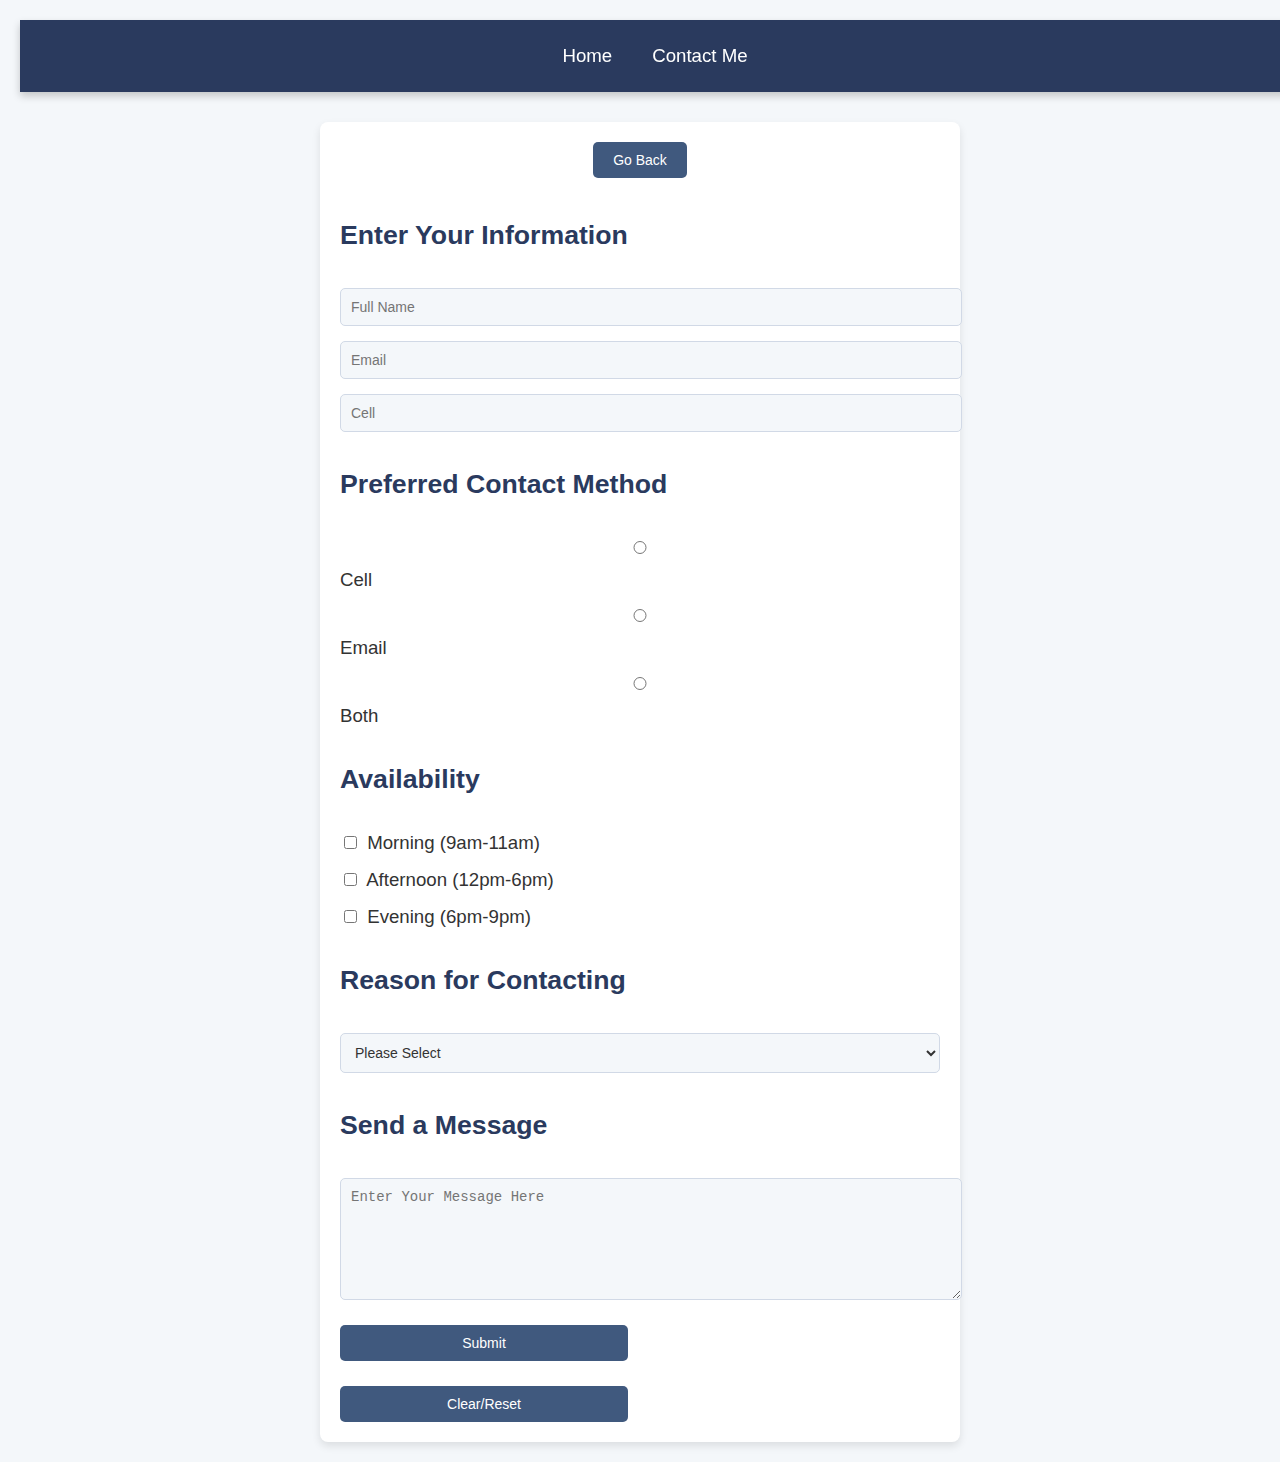
==== contactforms.html @ de02a57e "Lab 6" ====
﻿<!DOCTYPE html>
<html lang="en">
<head>
    <meta charset="utf-8">
    <title>Contact Me</title>
    <link rel="stylesheet" href="stylesheet.css">
</head>
<body>
    <div id="navbar"> <!-- Centered Navigation Bar -->
        <nav>
            <a href="index.html" class="nav-link">Home</a>
            <a href="#contact-section" class="nav-link">Contact Me</a>
        </nav>
    </div>

    <div id="contact-section">
        <button onclick="window.location.href='index.html'" id="go-back-button">Go Back</button>
        <form id="contactme">
            <h2>Enter Your Information</h2>
            <input placeholder="Full Name" id="fullname" type="text">
            <input placeholder="Email" id="email" type="email">
            <input placeholder="Cell" id="cell" type="tel">

            <h2>Preferred Contact Method</h2>
            <input type="radio" id="cellContact" name="contactMethod" value="Cell"> Cell
            <input type="radio" id="emailContact" name="contactMethod" value="Email"> Email
            <input type="radio" id="bothContact" name="contactMethod" value="Both"> Both

            <h2>Availability</h2>
            <label><input type="checkbox" id="Morning" name="Morning" value="Morning"> Morning (9am-11am)</label>
            <label><input type="checkbox" id="Afternoon" name="Afternoon" value="Afternoon"> Afternoon (12pm-6pm)</label>
            <label><input type="checkbox" id="Evening" name="Evening" value="Evening"> Evening (6pm-9pm)</label>

            <h2>Reason for Contacting</h2>
            <select id="options" name="options">
                <option value="default">Please Select</option>
                <option value="option1">Job Opportunity</option>
                <option value="option2">Networking</option>
                <option value="option3">Other</option>
            </select>

            <h2>Send a Message</h2>
            <textarea placeholder="Enter Your Message Here" id="Message"></textarea>
            <input value="Submit" id="Submit" type="button" onclick="storeData()">
            <input value="Clear/Reset" id="clear-reset" type="button" onclick="resetContact()">
        </form>
    </div>

    <script src="contact.js"></script>
</body>
</html>
---- stylesheet.css ----
﻿/* General body styling */
body {
    font-family: Arial, sans-serif;
    font-size: 14pt;
    background-color: #f4f7fa; /* Light grey-blue background for a soft, clean look */
    color: #333; /* Darker text color for readability */
    margin: 20px;
}

/* Centered Navigation Bar Styling */
#navbar {
    display: flex;
    justify-content: center;
    align-items: center;
    padding: 15px;
    background-color: #2a3a5e; /* Darker blue for navbar background */
    color: #ffffff;
    position: sticky;
    top: 0;
    width: 100%;
    z-index: 1000;
    box-shadow: 0px 4px 8px rgba(0, 0, 0, 0.2); /* Subtle shadow for a polished look */
}

#navbar nav {
    display: flex;
    gap: 20px;
}

#navbar .nav-link {
    color: #ffffff;
    text-decoration: none;
    padding: 10px;
    border-radius: 5px;
    transition: background-color 0.3s ease; /* Smooth transition for hover effect */
}

#navbar .nav-link:hover {
    background-color: #40597e; /* Softer blue for hover effect */
    color: #e0e6ed; /* Slightly lighter color for contrast on hover */
}

/* Chat with Me Button Styling */
#navbar .chat-button {
    background-color: #40597e; /* Darker blue background */
    color: #ffffff; /* White text */
    border: none;
    padding: 10px 20px;
    font-size: 14px;
    border-radius: 5px;
    cursor: pointer;
    transition: background-color 0.3s ease; /* Smooth transition for hover */
}

#navbar .chat-button:hover {
    background-color: #6082b6; /* Lighter blue on hover */
    color: #e0e6ed; /* Light grey text for contrast */
}

/* Centered Name Button Container */
#name-button-container {
    display: flex;
    flex-direction: column;
    align-items: center;
    margin-top: 10px;
}

#enter-name-button {
    background-color: #40597e; /* Matching theme color */
    color: #ffffff;
    border: none;
    padding: 10px 20px;
    font-size: 14px;
    border-radius: 5px;
    cursor: pointer;
    transition: background-color 0.3s ease;
    margin-bottom: 5px; /* Spacing between button and display name text */
}

#enter-name-button:hover {
    background-color: #6082b6;
}

/* Contact Page Section Styling */
#contact-section {
    display: flex;
    flex-direction: column;
    align-items: center;
    padding: 20px;
    max-width: 600px;
    margin: auto;
    background-color: #ffffff;
    box-shadow: 0px 4px 8px rgba(0, 0, 0, 0.1); /* Soft shadow for depth */
    border-radius: 8px;
    margin-top: 30px;
}

/* Form Styling */
form#contactme {
    display: flex;
    flex-direction: column;
    gap: 15px;
    width: 100%;
}

form#contactme h2 {
    color: #2a3a5e; /* Matching theme color for section headers */
    font-size: 20pt;
    text-align: left;
}

form#contactme input[type="text"],
form#contactme input[type="email"],
form#contactme input[type="tel"],
form#contactme select,
form#contactme textarea {
    width: 100%;
    padding: 10px;
    font-size: 14px;
    border: 1px solid #d1d9e6;
    border-radius: 5px;
    background-color: #f4f7fa;
    color: #333;
}

form#contactme input[type="radio"],
form#contactme input[type="checkbox"] {
    margin-right: 5px;
}

form#contactme textarea {
    height: 100px;
    resize: vertical;
}

/* Button Styling for Form Buttons */
#Submit, #clear-reset {
    background-color: #40597e;
    color: #ffffff;
    border: none;
    padding: 10px 15px;
    font-size: 14px;
    border-radius: 5px;
    cursor: pointer;
    transition: background-color 0.3s ease;
    width: 48%;
    margin-top: 10px;
}

#Submit:hover, #clear-reset:hover {
    background-color: #6082b6;
}

/* Go Back Button Styling */
#go-back-button {
    background-color: #40597e;
    color: #ffffff;
    border: none;
    padding: 10px 20px;
    font-size: 14px;
    border-radius: 5px;
    cursor: pointer;
    transition: background-color 0.3s ease;
    margin-bottom: 20px;
}

#go-back-button:hover {
    background-color: #6082b6;
}

/* Header and Heading Styling */
h1 {
    font-size: 36pt;
    color: #2a3a5e; /* Matches the navbar */
    font-weight: bold;
    margin-top: 10px;
}

h2 {
    font-size: 26pt;
    color: #40597e; /* Softer blue for subheadings */
}

h3 {
    font-size: 20pt;
    color: #6082b6; /* Lighter shade for h3 */
    font-weight: normal;
}

/* Paragraph and Link Styling */
p {
    font-size: 14pt;
    color: #555; /* Medium grey for body text */
    line-height: 1.8; /* Increased line height for readability */
    max-width: 800px; /* Limit paragraph width for easy reading */
}

a:link, a:visited {
    color: #1e7cb1; /* Blue link color */
    text-decoration: none;
}

a:hover {
    color: #d94f4f; /* Accent color for link hover */
    text-decoration: underline;
}

a:active {
    color: #b23a3a;
}

/* List Styling */
ul {
    list-style-type: square;
    padding-left: 20px;
}

hr {
    margin: 30px 0;
    border: 0.5px solid #d1d9e6; /* Subtle line to separate sections */
}

/* Table Styling */
.table-container {
    display: table;
    width: 100%;
    margin-top: 20px;
    background-color: #ffffff;
    box-shadow: 0px 4px 8px rgba(0, 0, 0, 0.1); /* Light shadow for depth */
    border-radius: 5px;
}

.table-row {
    display: table-row;
}

.table-cell {
    display: table-cell;
    padding: 10px;
    border: 1px solid #d1d9e6;
    color: #333;
}

/* Profile Picture Styling */
#profilePicture { 
    max-width: 120px;
    border-radius: 10px;
    box-shadow: 0px 4px 8px rgba(0, 0, 0, 0.15); /* Adds a nice shadow effect */
}

/* Sidebar Styling */
#sidebar {
    background-color: #40597e; /* Soft blue for sidebar */
    color: #ffffff;
    padding: 30px;
    width: 300px;
    border-radius: 8px;
}
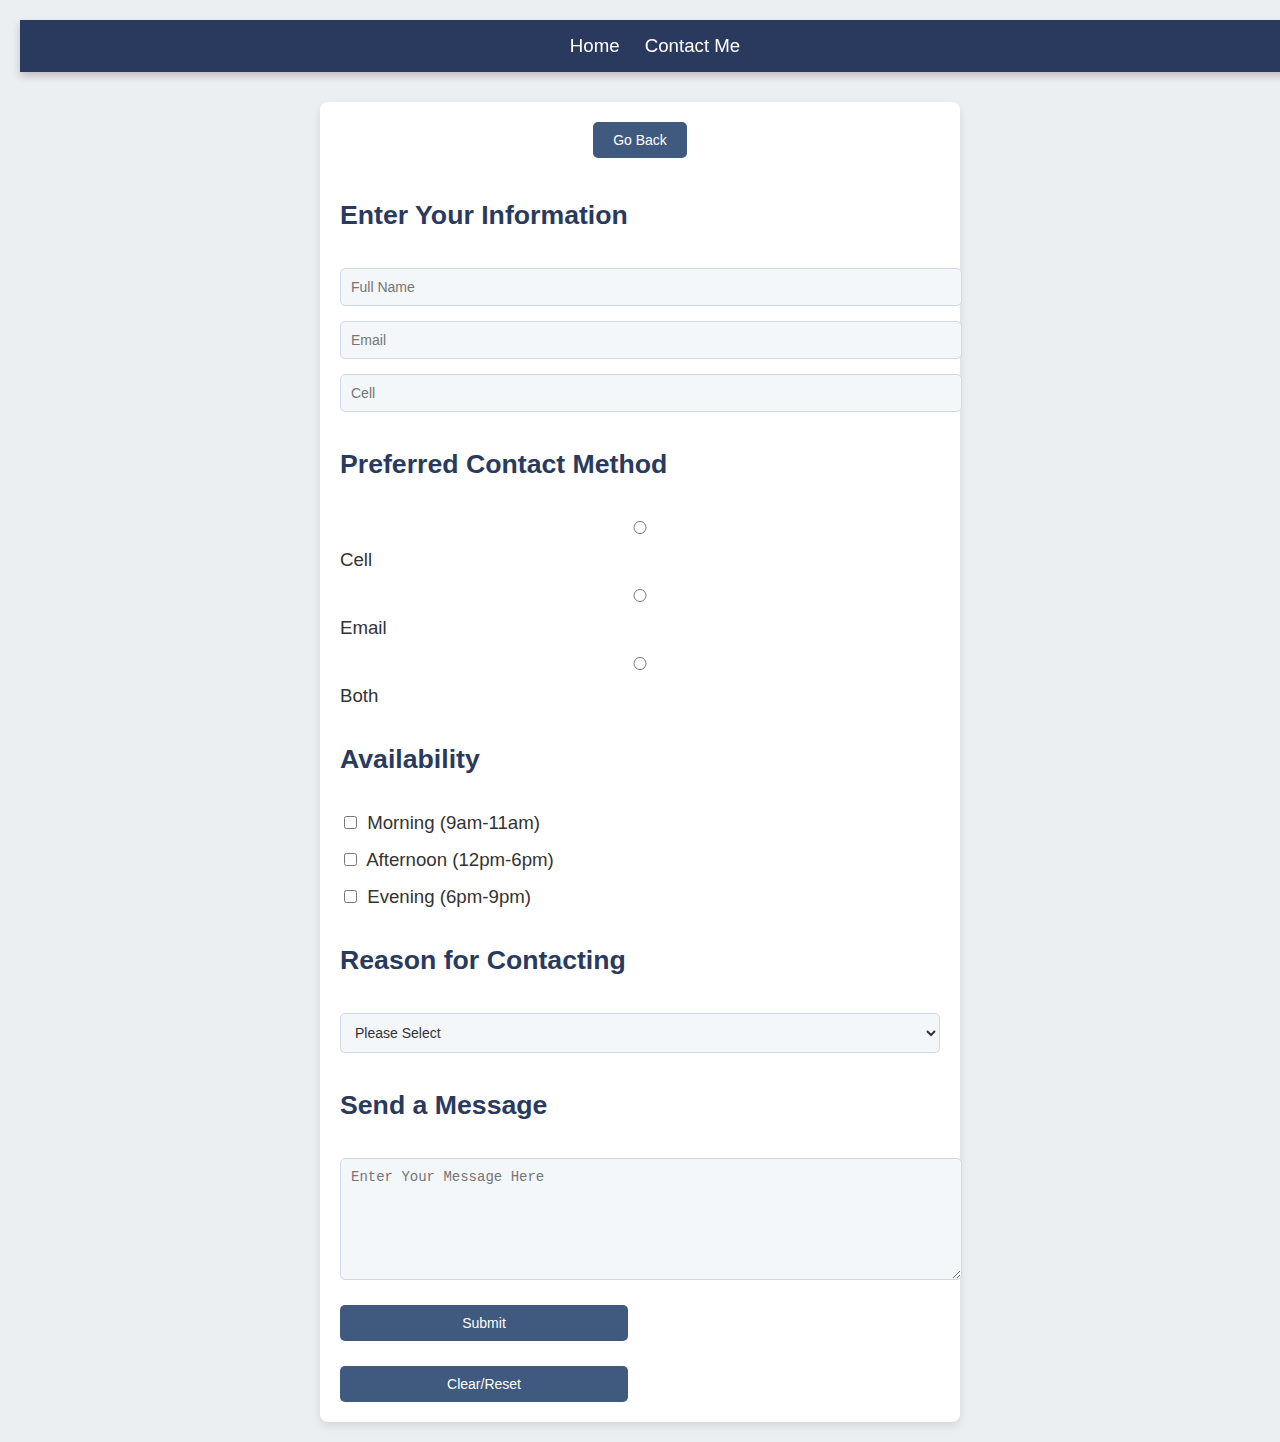
==== commit ae7848fd: "Lab 8" ====
--- a/contactforms.html
+++ b/contactforms.html
@@ -6,7 +6,7 @@
     <link rel="stylesheet" href="stylesheet.css">
 </head>
 <body>
-    <div id="navbar"> <!-- Centered Navigation Bar -->
+    <div id="navbar">
         <nav>
             <a href="index.html" class="nav-link">Home</a>
             <a href="#contact-section" class="nav-link">Contact Me</a>
@@ -46,6 +46,6 @@
         </form>
     </div>
 
-    <script src="contact.js"></script>
+    <script src="contactforms.js"></script>
 </body>
 </html>
--- a/stylesheet.css
+++ b/stylesheet.css
@@ -1,10 +1,30 @@
-﻿/* General body styling */
+﻿/* Reset default margin and padding */
+html, body {
+    margin: 0;
+    padding: 0;
+}
+
+/* General body styling */
 body {
     font-family: Arial, sans-serif;
     font-size: 14pt;
-    background-color: #f4f7fa; /* Light grey-blue background for a soft, clean look */
+    background-color: #eceff1; /* Light warm gray background */
     color: #333; /* Darker text color for readability */
     margin: 20px;
+}
+
+/* Centering specific elements */
+h1, .intro-text {
+    text-align: center;
+    margin: 10px auto;
+}
+
+#profilePicture {
+    display: block;
+    margin: 10px auto;
+    max-width: 120px;
+    border-radius: 10px;
+    box-shadow: 0px 4px 8px rgba(0, 0, 0, 0.15); /* Adds shadow for style */
 }
 
 /* Centered Navigation Bar Styling */
@@ -20,11 +40,6 @@
     width: 100%;
     z-index: 1000;
     box-shadow: 0px 4px 8px rgba(0, 0, 0, 0.2); /* Subtle shadow for a polished look */
-}
-
-#navbar nav {
-    display: flex;
-    gap: 20px;
 }
 
 #navbar .nav-link {
@@ -241,18 +256,45 @@
     color: #333;
 }
 
-/* Profile Picture Styling */
-#profilePicture { 
-    max-width: 120px;
-    border-radius: 10px;
-    box-shadow: 0px 4px 8px rgba(0, 0, 0, 0.15); /* Adds a nice shadow effect */
-}
-
-/* Sidebar Styling */
-#sidebar {
-    background-color: #40597e; /* Soft blue for sidebar */
-    color: #ffffff;
-    padding: 30px;
-    width: 300px;
+/* Color-Blind Mode */
+.color-blind-mode {
+    background-color: #dcdcdc;
+    color: #333;
+}
+
+/* Flex container for horizontal image row */
+.image-row {
+    display: flex;
+    justify-content: center;
+    gap: 20px;
+    margin: 20px auto;
+}
+
+/* Center alignment and styling for each image and button */
+.image-container {
+    text-align: center;
+}
+
+.image-container img {
+    display: block;
+    margin: 0 auto;
+    max-width: 200px;
+    height: auto;
     border-radius: 8px;
-}
+    box-shadow: 0px 4px 8px rgba(0, 0, 0, 0.2);
+}
+
+.image-container button {
+    margin-top: 10px;
+    padding: 8px 16px;
+    background-color: #40597e;
+    color: #ffffff;
+    border: none;
+    border-radius: 5px;
+    cursor: pointer;
+    transition: background-color 0.3s ease;
+}
+
+.image-container button:hover {
+    background-color: #6082b6;
+}
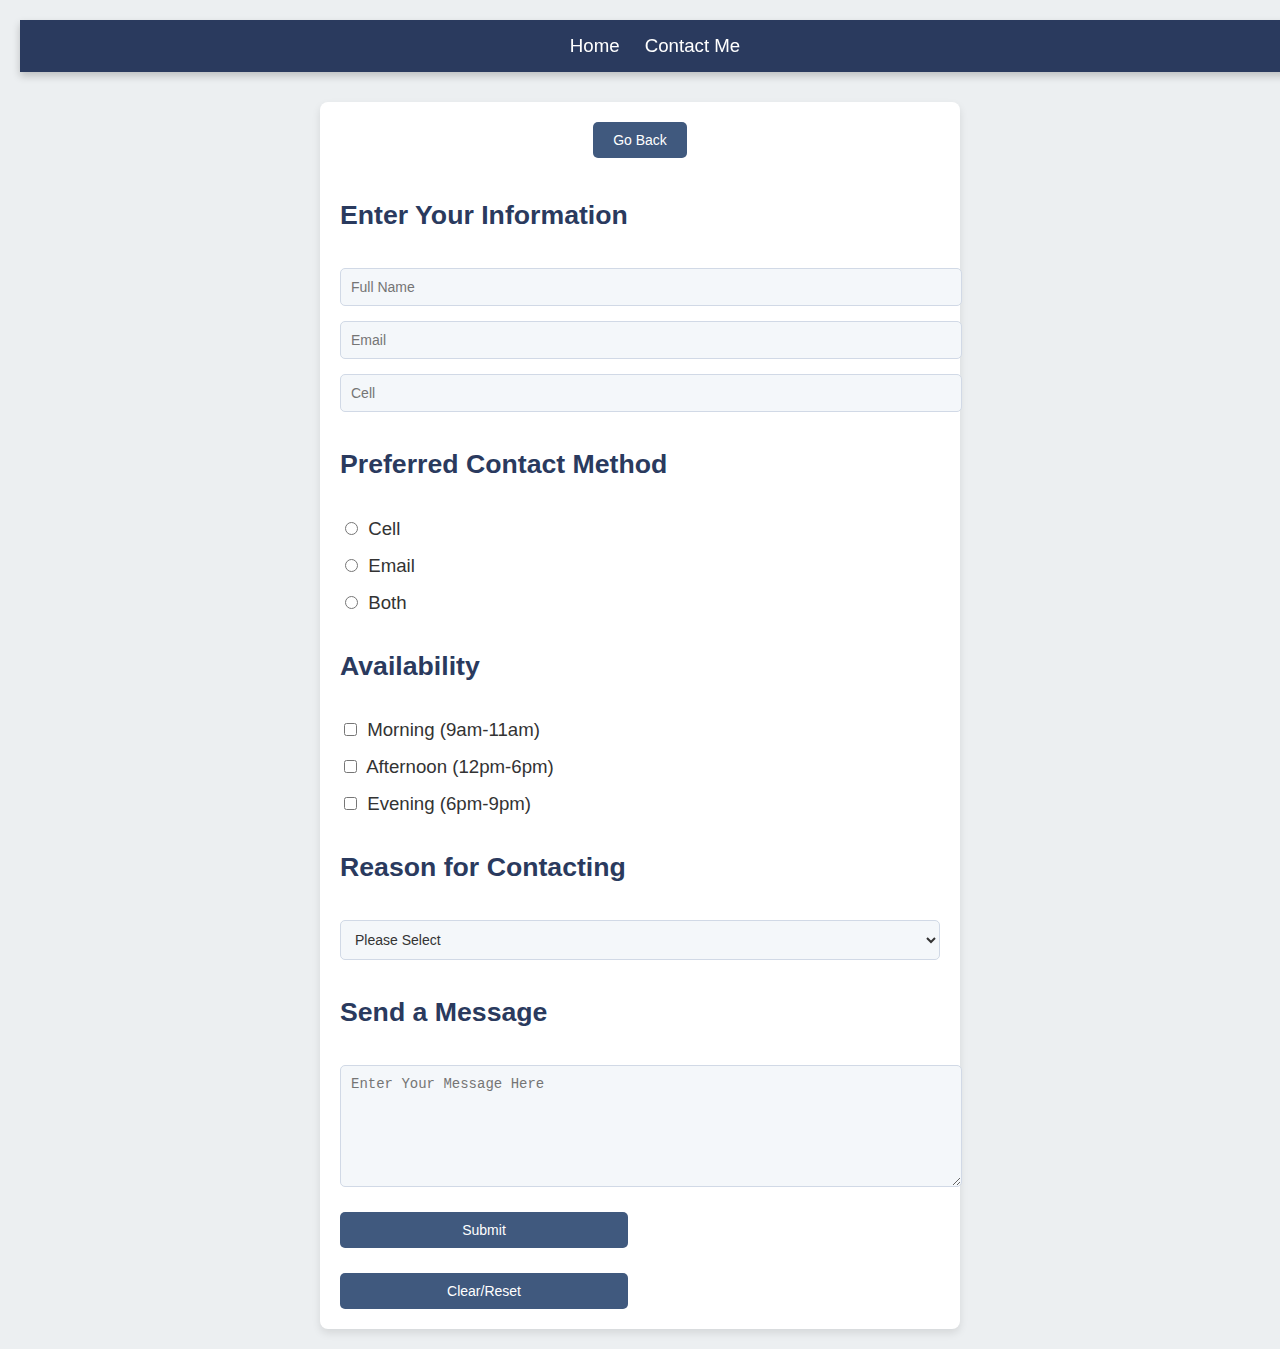
==== commit e787ca8b: "Final Project" ====
--- a/contactforms.html
+++ b/contactforms.html
@@ -14,17 +14,23 @@
     </div>
 
     <div id="contact-section">
-        <button onclick="window.location.href='index.html'" id="go-back-button">Go Back</button>
+        <button onclick="window.location.href='index.html'" id="go-back-button" aria-label="Go Back to Homepage">Go Back</button>
         <form id="contactme">
             <h2>Enter Your Information</h2>
-            <input placeholder="Full Name" id="fullname" type="text">
-            <input placeholder="Email" id="email" type="email">
-            <input placeholder="Cell" id="cell" type="tel">
+            <input placeholder="Full Name" id="fullname" type="text" required>
+            <input placeholder="Email" id="email" type="email" required>
+            <input placeholder="Cell" id="cell" type="tel" pattern="[0-9]{10}" title="Enter a valid 10-digit phone number" required>
 
             <h2>Preferred Contact Method</h2>
-            <input type="radio" id="cellContact" name="contactMethod" value="Cell"> Cell
-            <input type="radio" id="emailContact" name="contactMethod" value="Email"> Email
-            <input type="radio" id="bothContact" name="contactMethod" value="Both"> Both
+            <label>
+                <input type="radio" id="cellContact" name="contactMethod" value="Cell" required> Cell
+            </label>
+            <label>
+                <input type="radio" id="emailContact" name="contactMethod" value="Email"> Email
+            </label>
+            <label>
+                <input type="radio" id="bothContact" name="contactMethod" value="Both"> Both
+            </label>
 
             <h2>Availability</h2>
             <label><input type="checkbox" id="Morning" name="Morning" value="Morning"> Morning (9am-11am)</label>
@@ -32,17 +38,17 @@
             <label><input type="checkbox" id="Evening" name="Evening" value="Evening"> Evening (6pm-9pm)</label>
 
             <h2>Reason for Contacting</h2>
-            <select id="options" name="options">
-                <option value="default">Please Select</option>
+            <select id="options" name="options" required>
+                <option value="" disabled selected>Please Select</option>
                 <option value="option1">Job Opportunity</option>
                 <option value="option2">Networking</option>
                 <option value="option3">Other</option>
             </select>
 
             <h2>Send a Message</h2>
-            <textarea placeholder="Enter Your Message Here" id="Message"></textarea>
-            <input value="Submit" id="Submit" type="button" onclick="storeData()">
-            <input value="Clear/Reset" id="clear-reset" type="button" onclick="resetContact()">
+            <textarea placeholder="Enter Your Message Here" id="Message" required></textarea>
+            <button type="button" id="Submit" onclick="storeData()">Submit</button>
+            <button type="button" id="clear-reset" onclick="resetContact()">Clear/Reset</button>
         </form>
     </div>
 
--- a/stylesheet.css
+++ b/stylesheet.css
@@ -284,6 +284,13 @@
     box-shadow: 0px 4px 8px rgba(0, 0, 0, 0.2);
 }
 
+/* Image Hover Effect */
+.image-container img:hover {
+    transform: scale(1.05);
+    filter: grayscale(50%);
+    transition: transform 0.3s ease, filter 0.3s ease;
+}
+
 .image-container button {
     margin-top: 10px;
     padding: 8px 16px;
@@ -298,3 +305,96 @@
 .image-container button:hover {
     background-color: #6082b6;
 }
+
+/* Smooth Scrolling */
+html {
+    scroll-behavior: smooth;
+}
+
+/* Centered Title and Video */
+.centered {
+    text-align: center;
+}
+
+/* Footer Styling */
+footer {
+    text-align: center;
+    padding: 20px;
+    background-color: #2a3a5e;
+    color: #ffffff;
+}
+
+footer a {
+    color: #ffffff;
+    text-decoration: underline;
+}
+
+footer a:hover {
+    color: #d1d9e6;
+}
+
+/* Education Section Styling */
+.education-entry {
+    margin-bottom: 20px;
+    border-bottom: 1px solid #d1d9e6; /* Adds a subtle divider between entries */
+    padding-bottom: 10px;
+}
+
+.education-details h3 {
+    font-size: 16px;
+    font-weight: bold;
+    color: #333;
+    margin: 0;
+}
+
+.education-details p {
+    margin: 5px 0;
+    color: #555;
+    font-size: 14px;
+}
+
+.education-dates {
+    font-style: italic; /* Emphasizes the dates */
+    color: #777; /* Subtle, lighter color for dates */
+}
+
+.centered-title {
+    text-align: center;
+    font-size: 26px;
+    color: #2a3a5e;
+    font-weight: bold;
+    margin-bottom: 10px;
+    margin-top: 20px;
+}
+
+/* Center-Aligned Additional Information Box */
+.additional-info {
+    background-color: #f4f7fa;
+    padding: 20px;
+    border-radius: 10px;
+    box-shadow: 0px 4px 8px rgba(0, 0, 0, 0.1);
+    margin: 20px auto;
+    line-height: 1.8;
+    max-width: 800px;
+    text-align: center; /* Center-aligns the content */
+}
+
+/* Text Styling for Inside the Box */
+.additional-info p, 
+.additional-info ul li {
+    font-size: 14pt;
+    color: #555;
+    margin: 10px 0;
+}
+
+/* Link Styling */
+.additional-info a {
+    color: #1e7cb1;
+    text-decoration: none;
+    font-weight: bold;
+}
+
+.additional-info a:hover {
+    text-decoration: underline;
+    color: #d94f4f;
+}
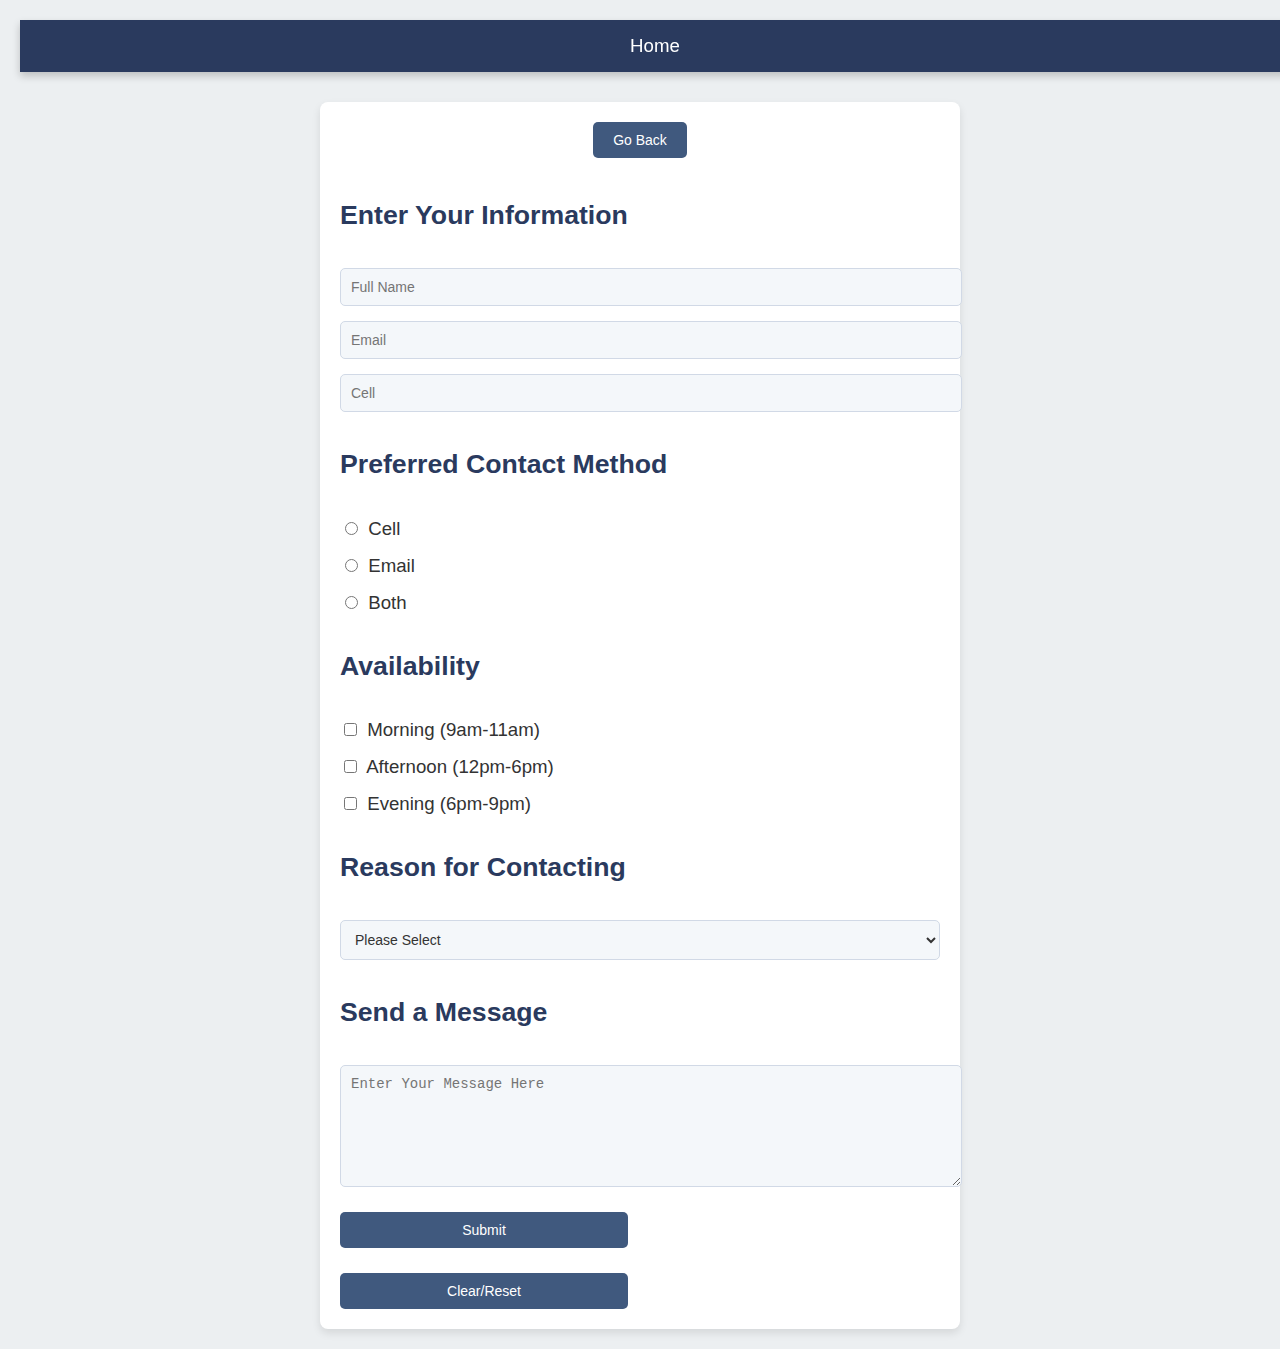
==== commit 3733ae4c: "Final Project" ====
--- a/contactforms.html
+++ b/contactforms.html
@@ -9,7 +9,6 @@
     <div id="navbar">
         <nav>
             <a href="index.html" class="nav-link">Home</a>
-            <a href="#contact-section" class="nav-link">Contact Me</a>
         </nav>
     </div>
 
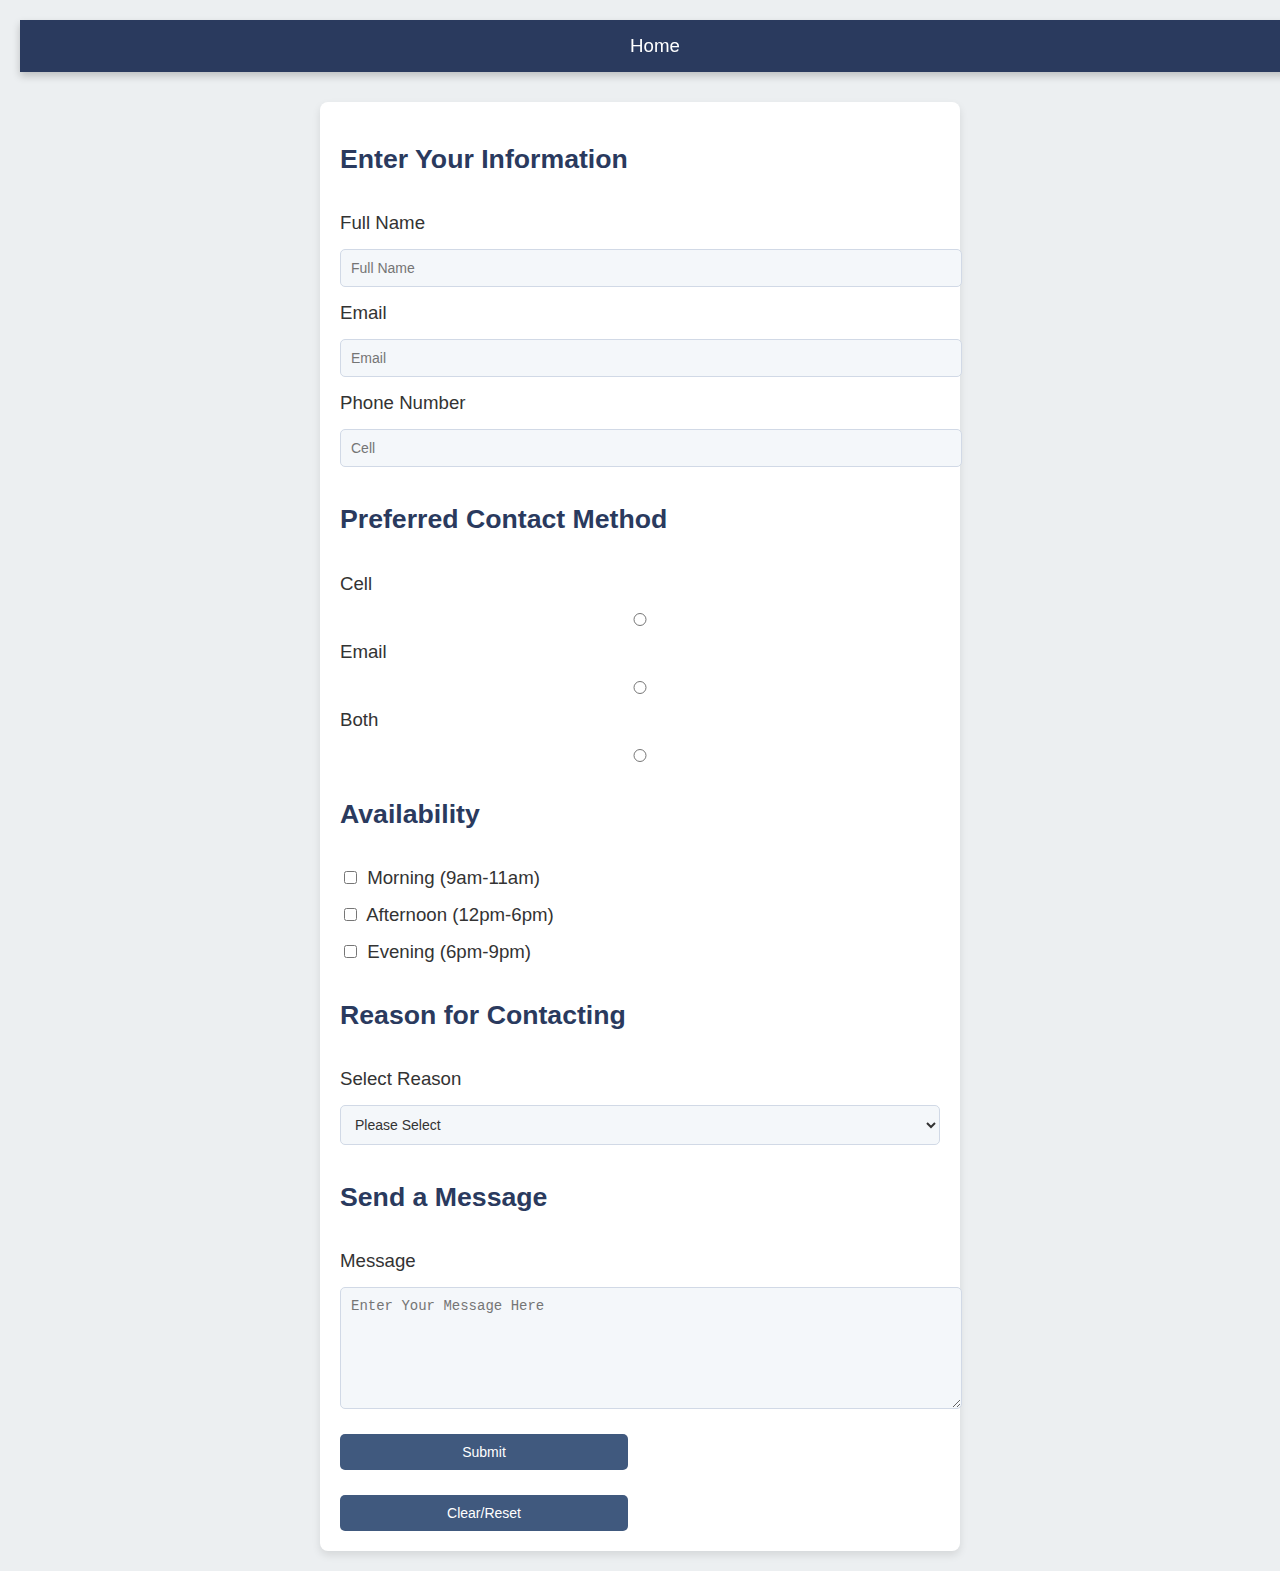
==== commit 13d9bdda: "Final Project" ====
--- a/contactforms.html
+++ b/contactforms.html
@@ -6,37 +6,47 @@
     <link rel="stylesheet" href="stylesheet.css">
 </head>
 <body>
+    <!-- Navigation Bar -->
     <div id="navbar">
         <nav>
             <a href="index.html" class="nav-link">Home</a>
         </nav>
     </div>
 
+    <!-- Contact Section -->
     <div id="contact-section">
-        <button onclick="window.location.href='index.html'" id="go-back-button" aria-label="Go Back to Homepage">Go Back</button>
-        <form id="contactme">
+        <!-- Feedback message area for form submission -->
+        <div id="form-feedback" style="display: none; color: green; font-weight: bold;"></div>
+
+        <!-- Contact Form -->
+        <form id="contactme" novalidate>
             <h2>Enter Your Information</h2>
-            <input placeholder="Full Name" id="fullname" type="text" required>
-            <input placeholder="Email" id="email" type="email" required>
-            <input placeholder="Cell" id="cell" type="tel" pattern="[0-9]{10}" title="Enter a valid 10-digit phone number" required>
+            <label for="fullname">Full Name</label>
+            <input placeholder="Full Name" id="fullname" type="text" required aria-label="Enter your full name">
+
+            <label for="email">Email</label>
+            <input placeholder="Email" id="email" type="email" required aria-label="Enter your email address">
+
+            <label for="cell">Phone Number</label>
+            <input placeholder="Cell" id="cell" type="tel" pattern="[0-9]{10}" title="Enter a valid 10-digit phone number" required aria-label="Enter your phone number">
 
             <h2>Preferred Contact Method</h2>
-            <label>
-                <input type="radio" id="cellContact" name="contactMethod" value="Cell" required> Cell
-            </label>
-            <label>
-                <input type="radio" id="emailContact" name="contactMethod" value="Email"> Email
-            </label>
-            <label>
-                <input type="radio" id="bothContact" name="contactMethod" value="Both"> Both
-            </label>
+            <label for="cellContact">Cell</label>
+            <input type="radio" id="cellContact" name="contactMethod" value="Cell" required>
+
+            <label for="emailContact">Email</label>
+            <input type="radio" id="emailContact" name="contactMethod" value="Email">
+
+            <label for="bothContact">Both</label>
+            <input type="radio" id="bothContact" name="contactMethod" value="Both">
 
             <h2>Availability</h2>
-            <label><input type="checkbox" id="Morning" name="Morning" value="Morning"> Morning (9am-11am)</label>
-            <label><input type="checkbox" id="Afternoon" name="Afternoon" value="Afternoon"> Afternoon (12pm-6pm)</label>
-            <label><input type="checkbox" id="Evening" name="Evening" value="Evening"> Evening (6pm-9pm)</label>
+            <label for="Morning"><input type="checkbox" id="Morning" name="Morning" value="Morning"> Morning (9am-11am)</label>
+            <label for="Afternoon"><input type="checkbox" id="Afternoon" name="Afternoon" value="Afternoon"> Afternoon (12pm-6pm)</label>
+            <label for="Evening"><input type="checkbox" id="Evening" name="Evening" value="Evening"> Evening (6pm-9pm)</label>
 
             <h2>Reason for Contacting</h2>
+            <label for="options">Select Reason</label>
             <select id="options" name="options" required>
                 <option value="" disabled selected>Please Select</option>
                 <option value="option1">Job Opportunity</option>
@@ -45,12 +55,15 @@
             </select>
 
             <h2>Send a Message</h2>
-            <textarea placeholder="Enter Your Message Here" id="Message" required></textarea>
-            <button type="button" id="Submit" onclick="storeData()">Submit</button>
-            <button type="button" id="clear-reset" onclick="resetContact()">Clear/Reset</button>
+            <label for="Message">Message</label>
+            <textarea placeholder="Enter Your Message Here" id="Message" required aria-label="Enter your message"></textarea>
+
+            <button type="button" id="Submit">Submit</button>
+            <button type="reset" id="clear-reset">Clear/Reset</button>
         </form>
     </div>
 
+    <!-- JavaScript file for form functionality -->
     <script src="contactforms.js"></script>
 </body>
 </html>
--- a/stylesheet.css
+++ b/stylesheet.css
@@ -398,3 +398,21 @@
     text-decoration: underline;
     color: #d94f4f;
 }
+
+/* Improve contrast for footer text */
+footer p {
+    color: #ffffff; /* Change to white for better readability */
+    background-color: #2a3a5e; /* Dark blue background */
+    padding: 10px;
+}
+
+/* Ensure links are visually distinct beyond color */
+a:link, a:visited {
+    color: #1e7cb1;
+    text-decoration: underline; /* Add underline for better distinction */
+}
+
+a:hover {
+    color: #d94f4f;
+    text-decoration: underline;
+}
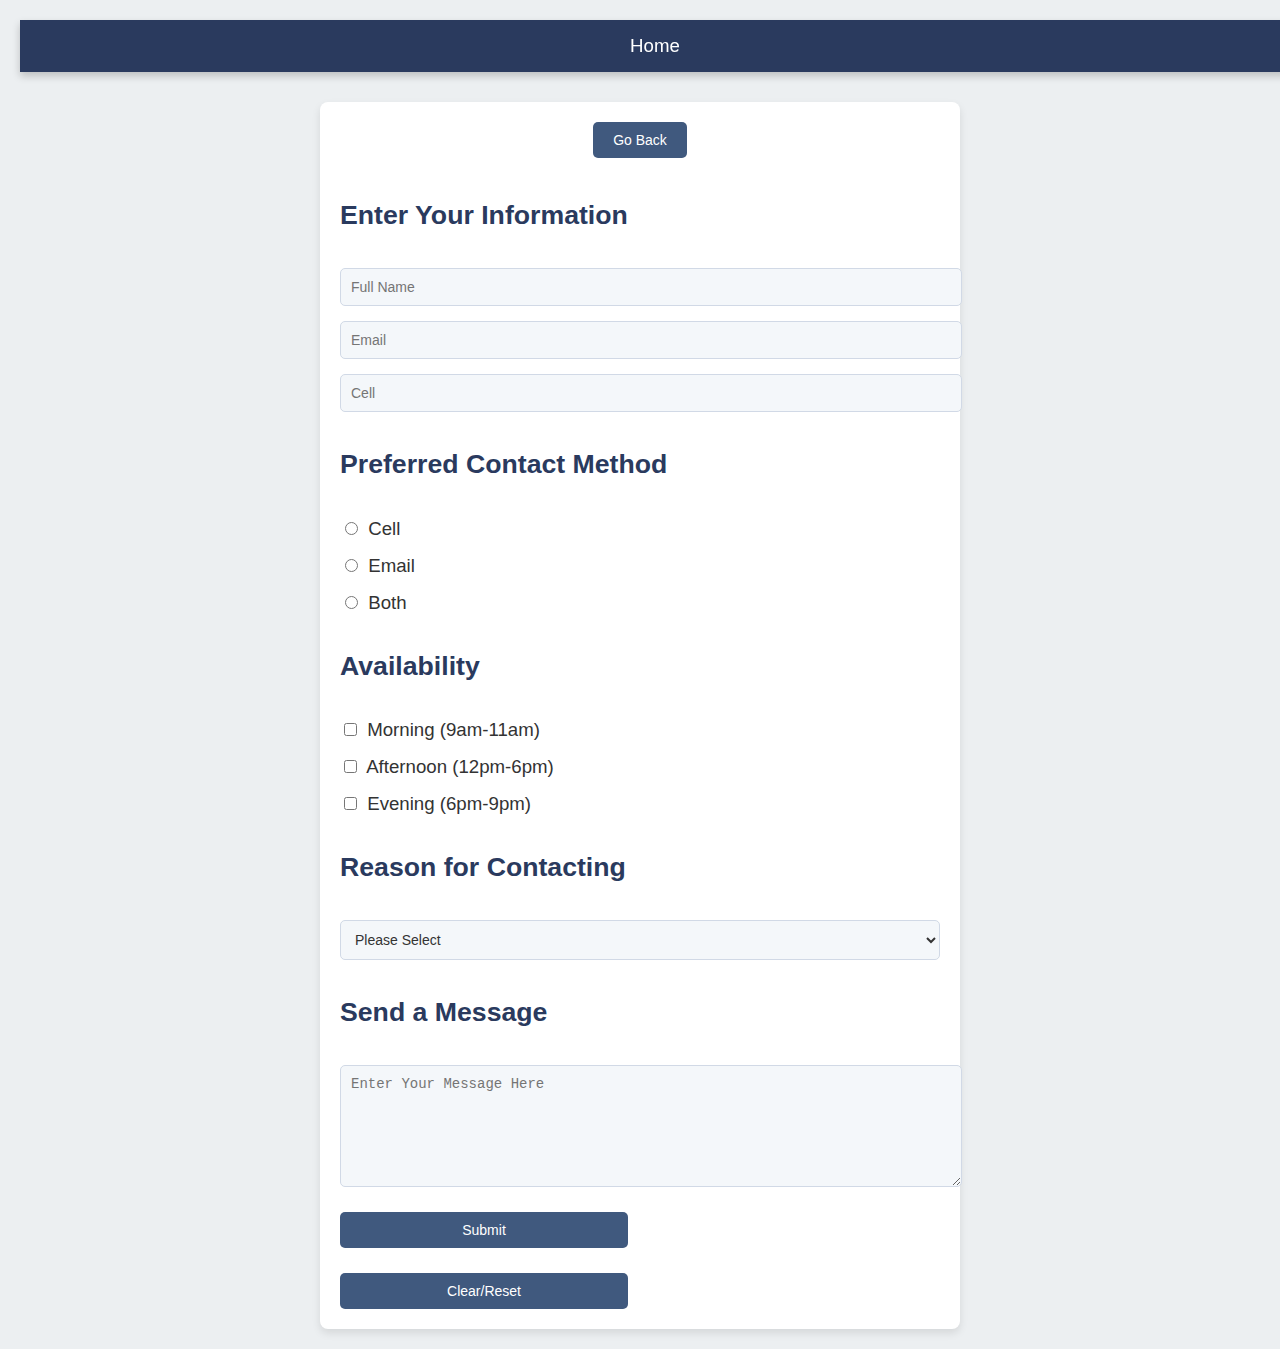
==== commit 6b779e76: "Final Project" ====
--- a/contactforms.html
+++ b/contactforms.html
@@ -15,38 +15,39 @@
 
     <!-- Contact Section -->
     <div id="contact-section">
-        <!-- Feedback message area for form submission -->
-        <div id="form-feedback" style="display: none; color: green; font-weight: bold;"></div>
-
+        <!-- Button to navigate back to the homepage -->
+        <button onclick="window.location.href='index.html'" id="go-back-button" aria-label="Go Back to Homepage">Go Back</button>
+        
         <!-- Contact Form -->
-        <form id="contactme" novalidate>
+        <form id="contactme">
             <h2>Enter Your Information</h2>
-            <label for="fullname">Full Name</label>
-            <input placeholder="Full Name" id="fullname" type="text" required aria-label="Enter your full name">
-
-            <label for="email">Email</label>
-            <input placeholder="Email" id="email" type="email" required aria-label="Enter your email address">
-
-            <label for="cell">Phone Number</label>
-            <input placeholder="Cell" id="cell" type="tel" pattern="[0-9]{10}" title="Enter a valid 10-digit phone number" required aria-label="Enter your phone number">
+            <!-- Input for full name -->
+            <input placeholder="Full Name" id="fullname" type="text" required>
+            <!-- Input for email address -->
+            <input placeholder="Email" id="email" type="email" required>
+            <!-- Input for phone number -->
+            <input placeholder="Cell" id="cell" type="tel" pattern="[0-9]{10}" title="Enter a valid 10-digit phone number" required>
 
             <h2>Preferred Contact Method</h2>
-            <label for="cellContact">Cell</label>
-            <input type="radio" id="cellContact" name="contactMethod" value="Cell" required>
-
-            <label for="emailContact">Email</label>
-            <input type="radio" id="emailContact" name="contactMethod" value="Email">
-
-            <label for="bothContact">Both</label>
-            <input type="radio" id="bothContact" name="contactMethod" value="Both">
+            <!-- Radio buttons to choose contact method -->
+            <label>
+                <input type="radio" id="cellContact" name="contactMethod" value="Cell" required> Cell
+            </label>
+            <label>
+                <input type="radio" id="emailContact" name="contactMethod" value="Email"> Email
+            </label>
+            <label>
+                <input type="radio" id="bothContact" name="contactMethod" value="Both"> Both
+            </label>
 
             <h2>Availability</h2>
-            <label for="Morning"><input type="checkbox" id="Morning" name="Morning" value="Morning"> Morning (9am-11am)</label>
-            <label for="Afternoon"><input type="checkbox" id="Afternoon" name="Afternoon" value="Afternoon"> Afternoon (12pm-6pm)</label>
-            <label for="Evening"><input type="checkbox" id="Evening" name="Evening" value="Evening"> Evening (6pm-9pm)</label>
+            <!-- Checkboxes for availability -->
+            <label><input type="checkbox" id="Morning" name="Morning" value="Morning"> Morning (9am-11am)</label>
+            <label><input type="checkbox" id="Afternoon" name="Afternoon" value="Afternoon"> Afternoon (12pm-6pm)</label>
+            <label><input type="checkbox" id="Evening" name="Evening" value="Evening"> Evening (6pm-9pm)</label>
 
             <h2>Reason for Contacting</h2>
-            <label for="options">Select Reason</label>
+            <!-- Dropdown for selecting the reason -->
             <select id="options" name="options" required>
                 <option value="" disabled selected>Please Select</option>
                 <option value="option1">Job Opportunity</option>
@@ -55,11 +56,12 @@
             </select>
 
             <h2>Send a Message</h2>
-            <label for="Message">Message</label>
-            <textarea placeholder="Enter Your Message Here" id="Message" required aria-label="Enter your message"></textarea>
-
-            <button type="button" id="Submit">Submit</button>
-            <button type="reset" id="clear-reset">Clear/Reset</button>
+            <!-- Textarea for custom message -->
+            <textarea placeholder="Enter Your Message Here" id="Message" required></textarea>
+            
+            <!-- Form buttons for submission and resetting -->
+            <button type="button" id="Submit" onclick="storeData()">Submit</button>
+            <button type="button" id="clear-reset" onclick="resetContact()">Clear/Reset</button>
         </form>
     </div>
 
--- a/stylesheet.css
+++ b/stylesheet.css
@@ -398,21 +398,3 @@
     text-decoration: underline;
     color: #d94f4f;
 }
-
-/* Improve contrast for footer text */
-footer p {
-    color: #ffffff; /* Change to white for better readability */
-    background-color: #2a3a5e; /* Dark blue background */
-    padding: 10px;
-}
-
-/* Ensure links are visually distinct beyond color */
-a:link, a:visited {
-    color: #1e7cb1;
-    text-decoration: underline; /* Add underline for better distinction */
-}
-
-a:hover {
-    color: #d94f4f;
-    text-decoration: underline;
-}
